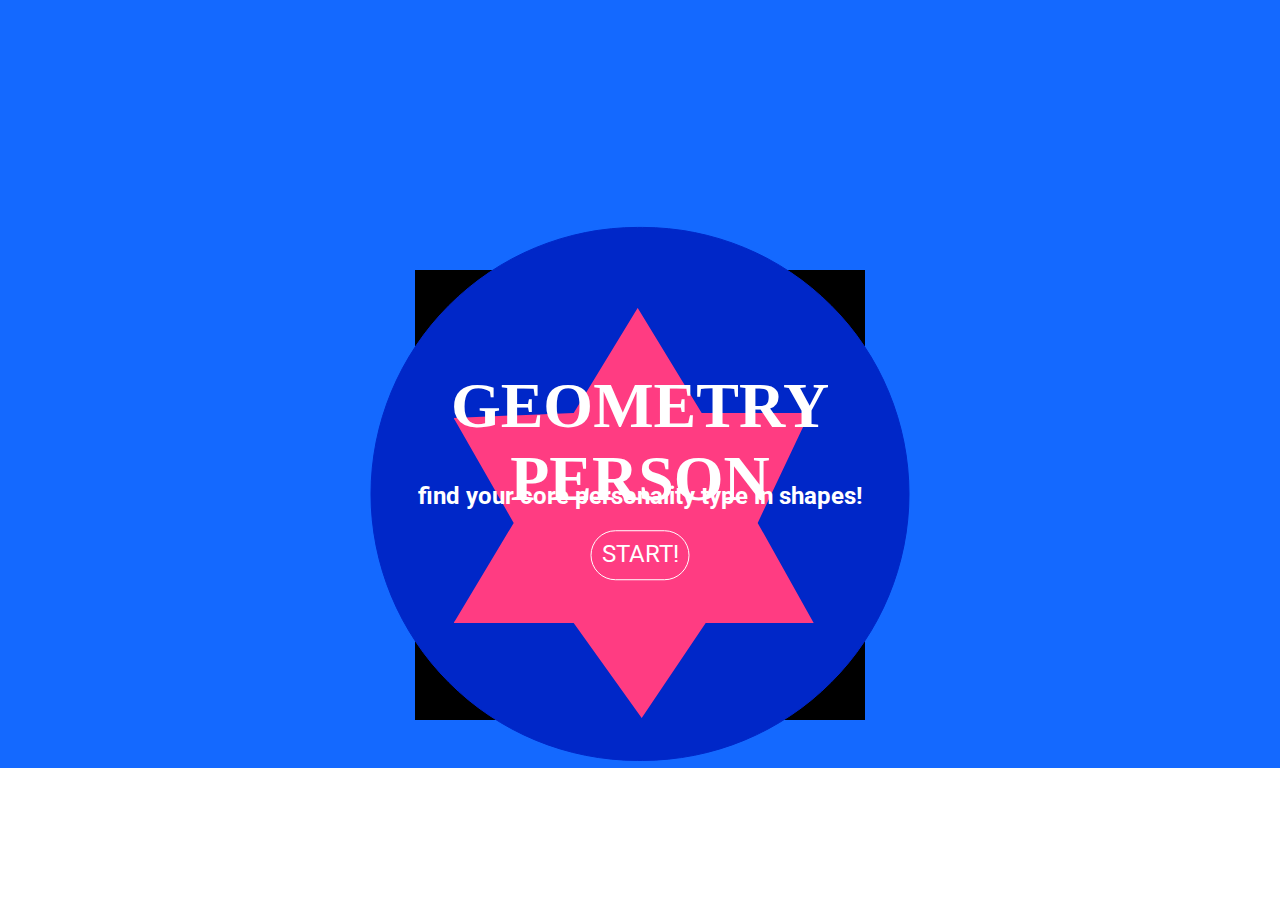
==== index.html @ 7eb8b169 "Update 2018-07-29T01:29:31.071Z" ====
<!DOCTYPE html>
<html lang="en">
  <head>
    <meta charset="UTF-8"/>
    <meta name="viewport" content="width=device-width, initial-scale=1.0"/>
    <meta http-equiv="X-UA-Compatible" content="ie=edge"/>
    <link rel="stylesheect" href="https://use.fontawesome.com/releases/v5.0.13/css/all.css" integrity="sha384-DNOHZ68U8hZfKXOrtjWvjxusGo9WQnrNx2sqG0tfsghAvtVlRW3tvkXWZh58N9jp" crossorigin="anonymous"/>
    <link rel="stylesheet" href="https://fonts.googleapis.com/css?family=Roboto:300,300i,400,500,700,700i"/>
    <link rel="stylesheet" href="css/main.css"/>
    <title>Document</title>
  </head>
  <body>
    <div id="header">
      <div class="waper">
        <div class="box"></div>
        <div class="crici"><a href="page1.html" class="star"></a></div>
        <h1>GEOMETRY PERSON</h1>
        <h3>find your core personality type in shapes!</h3>
        <div class="p"> <a href="page1.html"> START!</a></div>
      </div>
    </div>
  </body>
</html>
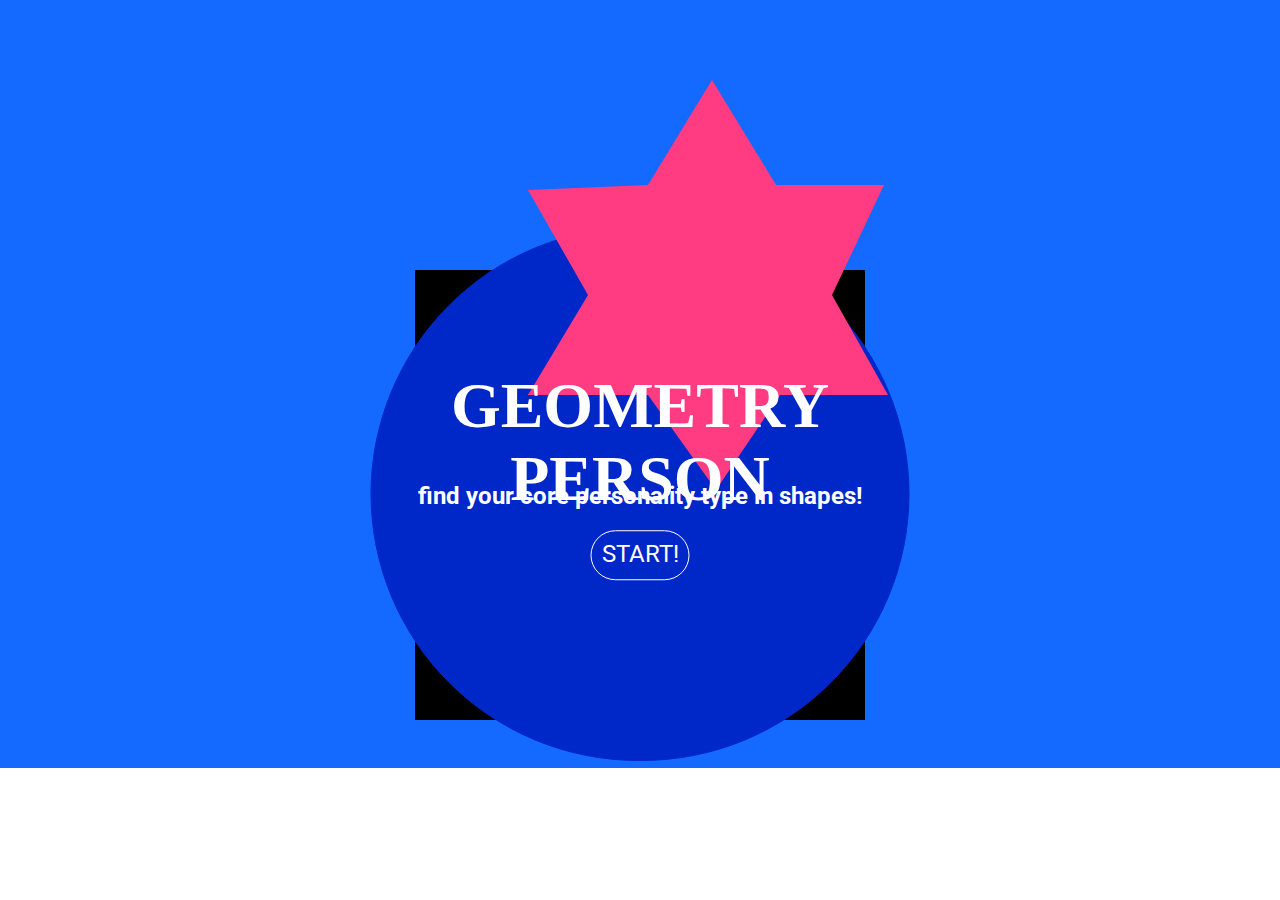
==== commit 6943921e: "Update 2018-07-29T02:52:59.946Z" ====
--- a/index.html
+++ b/index.html
@@ -13,7 +13,7 @@
     <div id="header">
       <div class="waper">
         <div class="box"></div>
-        <div class="crici"><a href="page1.html" class="star"></a></div>
+        <div class="crici"></div><a href="page1.html" class="star"></a>
         <h1>GEOMETRY PERSON</h1>
         <h3>find your core personality type in shapes!</h3>
         <div class="p"> <a href="page1.html"> START!</a></div>
